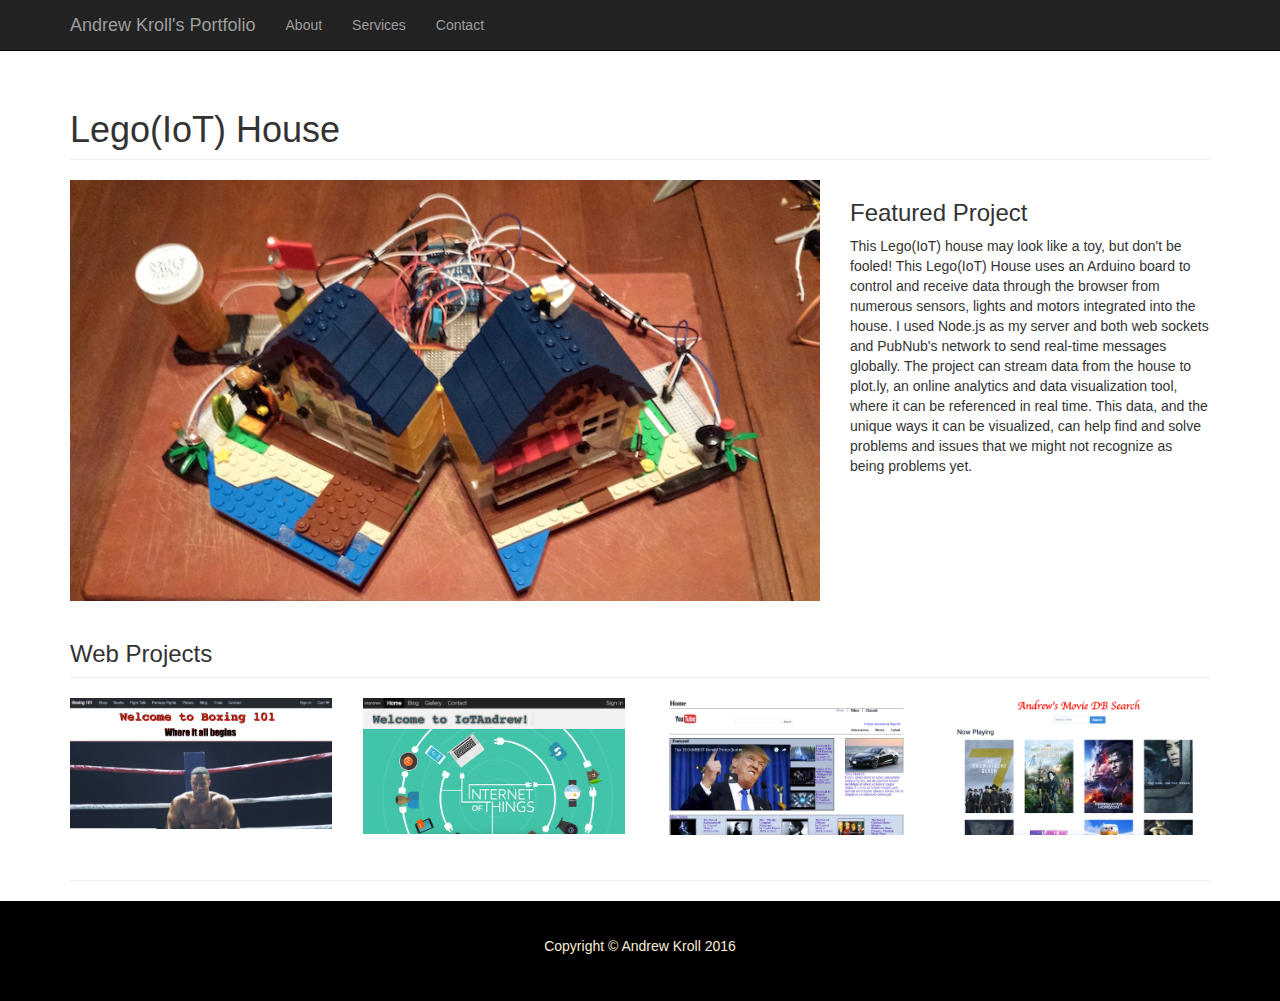
==== index.html @ 804d9c7d "initial commit" ====
<!DOCTYPE html>
<html lang="en">

<head>

    <meta charset="utf-8">
    <meta http-equiv="X-UA-Compatible" content="IE=edge">
    <meta name="viewport" content="width=device-width, initial-scale=1">
    <meta name="description" content="Andrew Kroll's web development portfolio site">
    <meta name="author" content="Andrew Kroll">

    <title>Andrew Kroll's Portfolio</title>

    <link href="css/bootstrap.min.css" rel="stylesheet">

    <link href="css/portfolio-item.css" rel="stylesheet">

</head>

<body>

    <!-- Navigation -->
    <nav class="navbar navbar-inverse navbar-fixed-top" role="navigation">
        <div class="container">
            <!-- Brand and toggle get grouped for better mobile display -->
            <div class="navbar-header">
                <button type="button" class="navbar-toggle" data-toggle="collapse" data-target="#bs-example-navbar-collapse-1">
                    <span class="sr-only">Toggle navigation</span>
                    <span class="icon-bar"></span>
                    <span class="icon-bar"></span>
                    <span class="icon-bar"></span>
                </button>
                <a class="navbar-brand" href="#">Andrew Kroll's Portfolio</a>
            </div>
            <!-- Collect the nav links, forms, and other content for toggling -->
            <div class="collapse navbar-collapse" id="bs-example-navbar-collapse-1">
                <ul class="nav navbar-nav">
                    <li>
                        <a href="#">About</a>
                    </li>
                    <li>
                        <a href="#">Services</a>
                    </li>
                    <li>
                        <a href="#">Contact</a>
                    </li>
                </ul>
            </div>
            <!-- /.navbar-collapse -->
        </div>
        <!-- /.container -->
    </nav>

    <!-- Page Content -->
    <div class="container">

        <!-- Portfolio Item Heading -->
        <div class="row">
            <div class="col-lg-12">
                <h1 class="page-header">Lego(IoT) House
                </h1>
            </div>
        </div>
        <!-- /.row -->

        <!-- Portfolio Item Row -->
        <div class="row">

            <div class="col-md-8">
                <img class="img-responsive" src="img/main-pic.png" alt="">
            </div>

            <div class="col-md-4">
                <h3>Featured Project</h3>
                <p>This Lego(IoT) house may look like a toy, but don't be fooled! This Lego(IoT) House uses an Arduino board to control and receive data through the browser from numerous sensors, lights and motors integrated into the house. I used Node.js as my server and both web sockets and PubNub's network to send real-time messages globally. The project can stream data from the house to plot.ly, an online analytics and data visualization tool, where it can be referenced in real time. This data, and the unique ways it can be visualized, can help find and solve problems and issues that we might not recognize as being problems yet.</p>
                <!-- <h3>Project Details</h3>
                <ul>
                    <li></li>
                    <li>Dolor Sit Amet</li>
                    <li>Consectetur</li>
                    <li>Adipiscing Elit</li>
                </ul> -->
            </div>

        </div>
        <!-- /.row -->

        <!-- Related Projects Row -->
        <div class="row">

            <div class="col-lg-12">
                <h3 class="page-header">Web Projects</h3>
            </div>

            <div class="col-sm-3 col-xs-6">
                <a href="http://www.boxing101.com" target="_blank">
                    <img class="img-responsive portfolio-item" src="img/b101.png" alt="">
                </a>
            </div>

            <div class="col-sm-3 col-xs-6">
                <a href="http://www.iotandrew.com" target="_blank">
                    <img class="img-responsive portfolio-item" src="img/iota.png" alt="">
                </a>
            </div>

            <div class="col-sm-3 col-xs-6">
                <a href="http://youtube.andrewkroll.com" target="_blank">
                    <img class="img-responsive portfolio-item" src="img/youtube.png" alt="">
                </a>
            </div>

            <div class="col-sm-3 col-xs-6">
                <a href="http://moviedb.andrewkroll.com" target="_blank">
                    <img class="img-responsive portfolio-item" src="img/mdb.png" alt="">
                </a>
            </div>

        </div>
        <!-- /.row -->

        <hr>

        <!-- Footer -->
        <footer>
            <div class="container footer">
                <div class="col-lg-12">
                    <p>Copyright &copy; Andrew Kroll 2016</p>
                </div>
            </div>
            <!-- /.row -->
        </footer>

    </div>
    <!-- /.container -->

    <!-- jQuery -->
    <script src="js/jquery.js"></script>

    <!-- Bootstrap Core JavaScript -->
    <script src="js/bootstrap.min.js"></script>

</body>

</html>
---- css/portfolio-item.css ----
/*!
 * Start Bootstrap - Portfolio Item (http://startbootstrap.com/)
 * Copyright 2013-2016 Start Bootstrap
 * Licensed under MIT (https://github.com/BlackrockDigital/startbootstrap/blob/gh-pages/LICENSE)
 */

body {
    padding-top: 70px; /* Required padding for .navbar-fixed-top. Remove if using .navbar-static-top. Change if height of navigation changes. */
}

.portfolio-item {
    margin-bottom: 25px;
}

footer {
  height: 100px;
  background-color: black;
  position: absolute;
  left: 0;
  right: 0;
  width: 100%;
  display: flex;
	justify-content: center;
	align-items: center;
}
footer p {
  text-align: center;
  color: #FAEBD7;
}
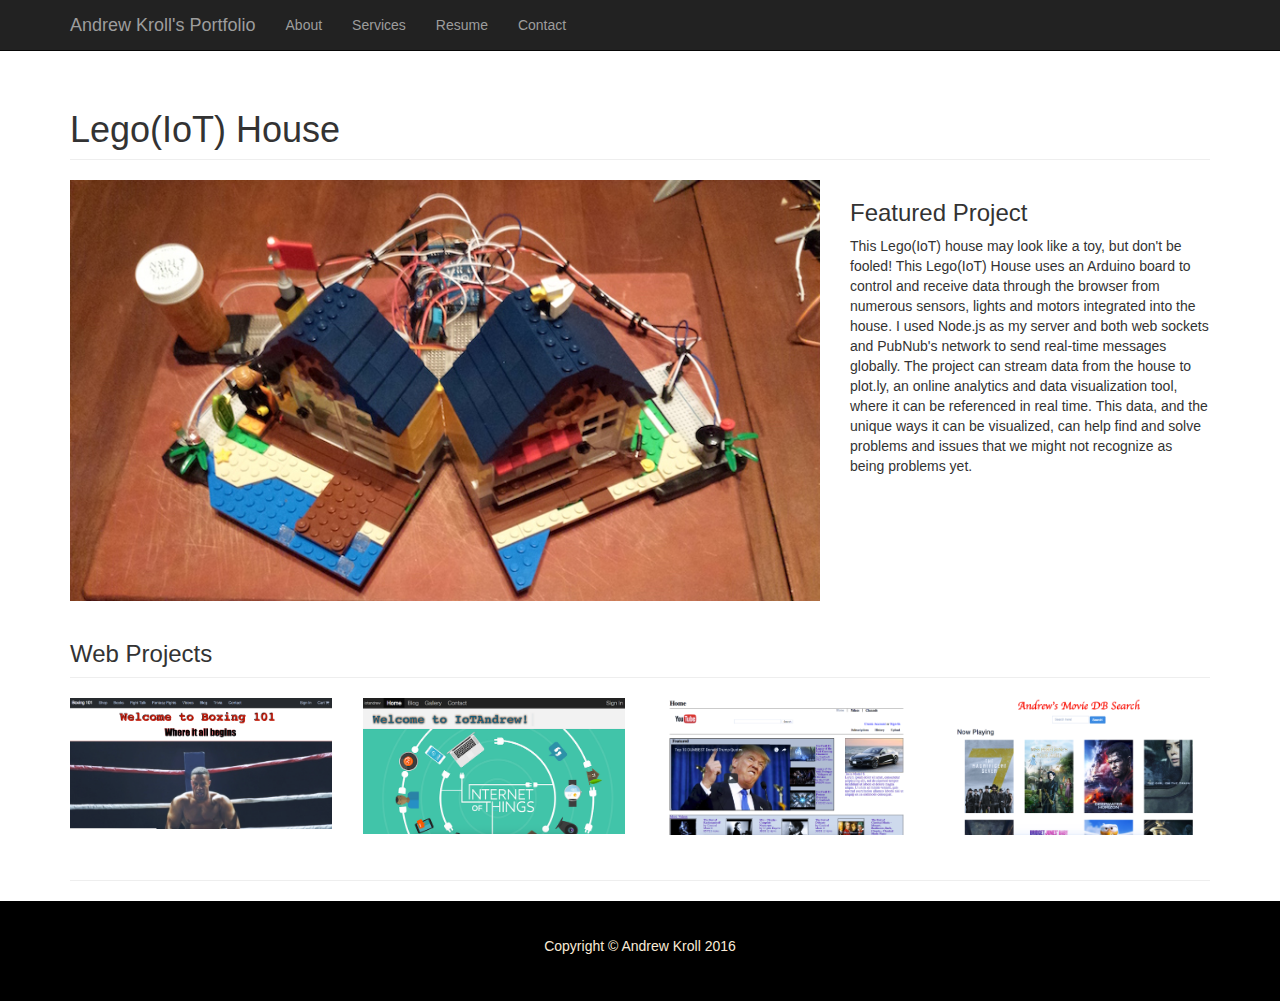
==== commit 4a1bc118: "added resume" ====
--- a/index.html
+++ b/index.html
@@ -40,6 +40,9 @@
                     </li>
                     <li>
                         <a href="#">Services</a>
+                    </li>
+                    <li>
+                        <a href="img/AKroll_Res.pdf" target="_blank">Resume</a>
                     </li>
                     <li>
                         <a href="#">Contact</a>
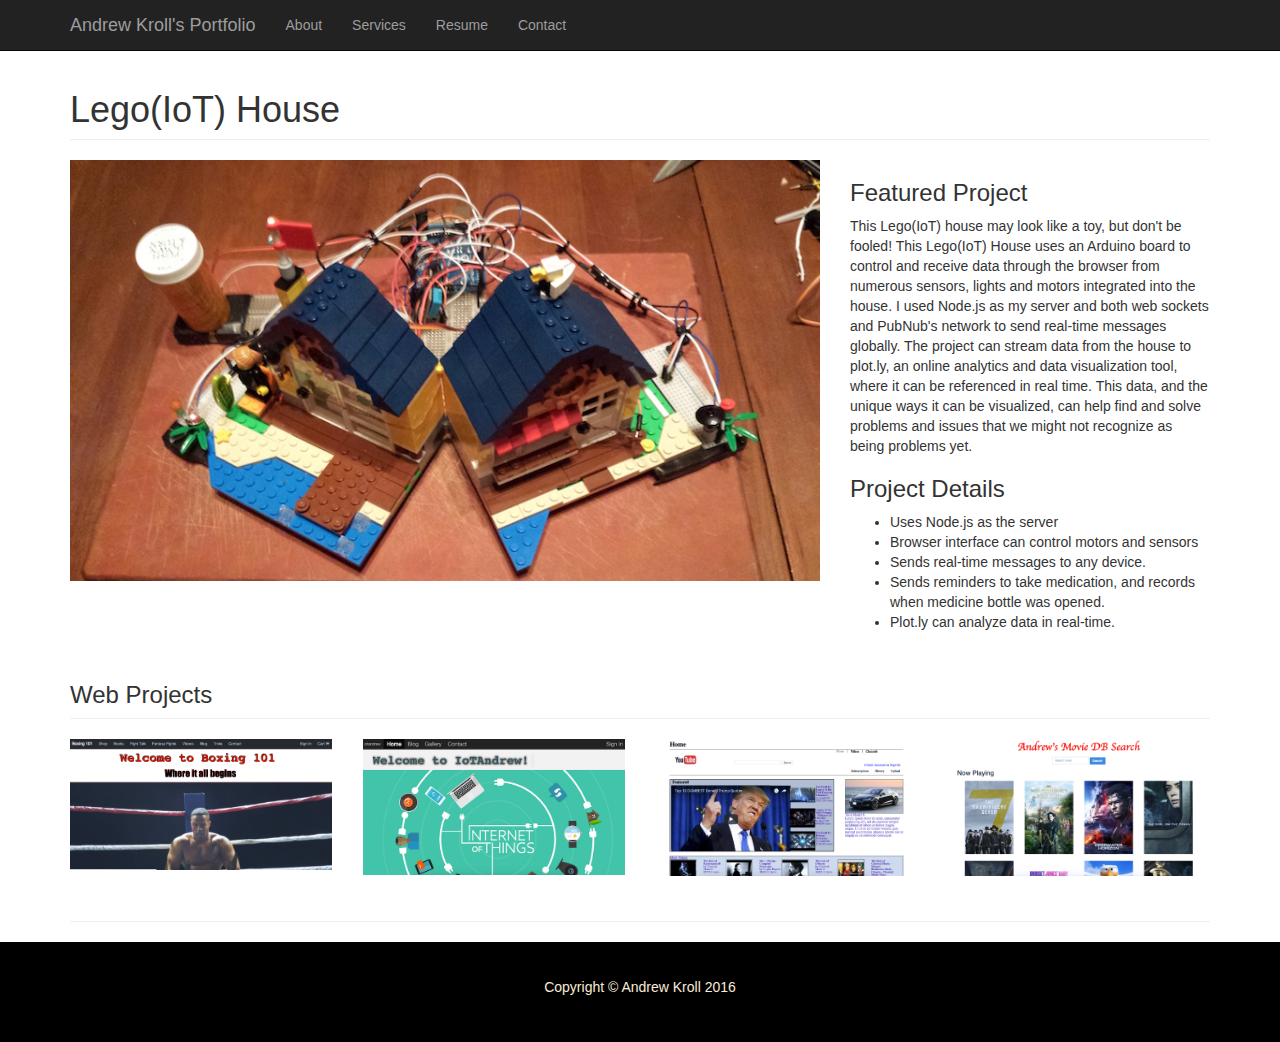
==== commit 777cbb89: "added details to project" ====
--- a/index.html
+++ b/index.html
@@ -45,7 +45,7 @@
                         <a href="img/AKroll_Res.pdf" target="_blank">Resume</a>
                     </li>
                     <li>
-                        <a href="#">Contact</a>
+                        <a href="/contact.html">Contact</a>
                     </li>
                 </ul>
             </div>
@@ -76,13 +76,14 @@
             <div class="col-md-4">
                 <h3>Featured Project</h3>
                 <p>This Lego(IoT) house may look like a toy, but don't be fooled! This Lego(IoT) House uses an Arduino board to control and receive data through the browser from numerous sensors, lights and motors integrated into the house. I used Node.js as my server and both web sockets and PubNub's network to send real-time messages globally. The project can stream data from the house to plot.ly, an online analytics and data visualization tool, where it can be referenced in real time. This data, and the unique ways it can be visualized, can help find and solve problems and issues that we might not recognize as being problems yet.</p>
-                <!-- <h3>Project Details</h3>
+                <h3>Project Details</h3>
                 <ul>
-                    <li></li>
-                    <li>Dolor Sit Amet</li>
-                    <li>Consectetur</li>
-                    <li>Adipiscing Elit</li>
-                </ul> -->
+                    <li>Uses Node.js as the server</li>
+                    <li>Browser interface can control motors and sensors</li>
+                    <li>Sends real-time messages to any device.</li>
+                    <li>Sends reminders to take medication, and records when medicine bottle was opened.</li>
+                    <li>Plot.ly can analyze data in real-time.</li>
+                </ul>
             </div>
 
         </div>
--- a/css/portfolio-item.css
+++ b/css/portfolio-item.css
@@ -5,7 +5,7 @@
  */
 
 body {
-    padding-top: 70px; /* Required padding for .navbar-fixed-top. Remove if using .navbar-static-top. Change if height of navigation changes. */
+    padding-top: 50px; /* Required padding for .navbar-fixed-top. Remove if using .navbar-static-top. Change if height of navigation changes. */
 }
 
 .portfolio-item {
@@ -27,3 +27,6 @@
   text-align: center;
   color: #FAEBD7;
 }
+#contact {
+  background-color: #F5F5DC;
+}
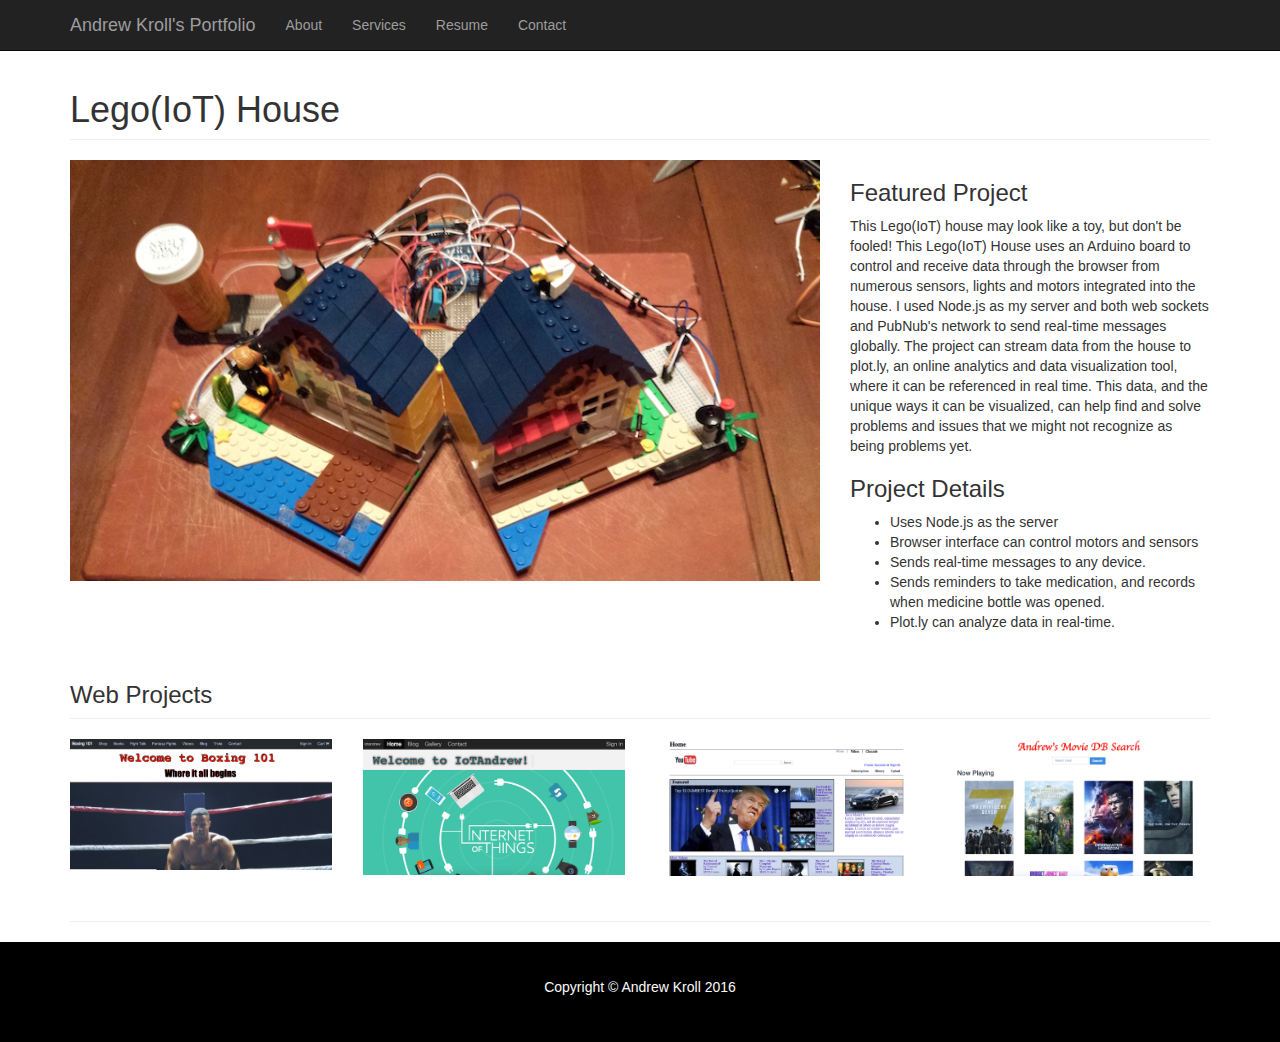
==== commit 9a27709e: "min height contact" ====
--- a/index.html
+++ b/index.html
@@ -96,25 +96,25 @@
                 <h3 class="page-header">Web Projects</h3>
             </div>
 
-            <div class="col-sm-3 col-xs-6">
+            <div class="col-sm-3 col-xs-6 pics">
                 <a href="http://www.boxing101.com" target="_blank">
                     <img class="img-responsive portfolio-item" src="img/b101.png" alt="">
                 </a>
             </div>
 
-            <div class="col-sm-3 col-xs-6">
+            <div class="col-sm-3 col-xs-6 pics">
                 <a href="http://www.iotandrew.com" target="_blank">
                     <img class="img-responsive portfolio-item" src="img/iota.png" alt="">
                 </a>
             </div>
 
-            <div class="col-sm-3 col-xs-6">
+            <div class="col-sm-3 col-xs-6 pics">
                 <a href="http://youtube.andrewkroll.com" target="_blank">
                     <img class="img-responsive portfolio-item" src="img/youtube.png" alt="">
                 </a>
             </div>
 
-            <div class="col-sm-3 col-xs-6">
+            <div class="col-sm-3 col-xs-6 pics">
                 <a href="http://moviedb.andrewkroll.com" target="_blank">
                     <img class="img-responsive portfolio-item" src="img/mdb.png" alt="">
                 </a>
--- a/css/portfolio-item.css
+++ b/css/portfolio-item.css
@@ -25,8 +25,11 @@
 }
 footer p {
   text-align: center;
-  color: #FAEBD7;
+  color: #FAFAFA;
 }
 #contact {
   background-color: #F5F5DC;
 }
+.length {
+  min-height: 800px;
+}
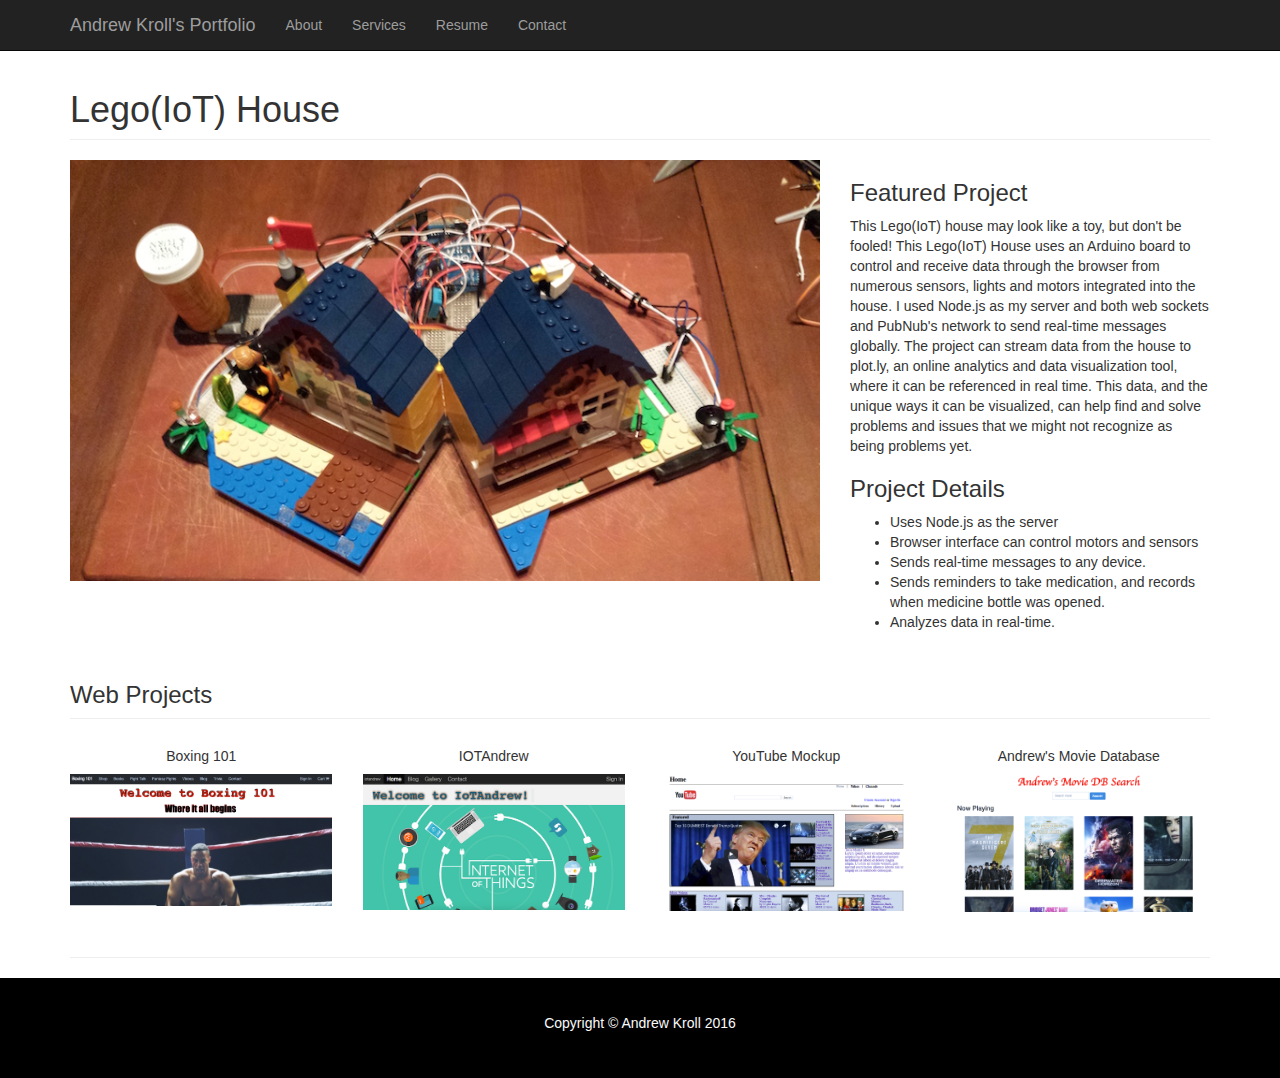
==== commit b27097ad: "added titles to pics" ====
--- a/index.html
+++ b/index.html
@@ -82,7 +82,7 @@
                     <li>Browser interface can control motors and sensors</li>
                     <li>Sends real-time messages to any device.</li>
                     <li>Sends reminders to take medication, and records when medicine bottle was opened.</li>
-                    <li>Plot.ly can analyze data in real-time.</li>
+                    <li>Analyzes data in real-time.</li>
                 </ul>
             </div>
 
@@ -96,25 +96,29 @@
                 <h3 class="page-header">Web Projects</h3>
             </div>
 
-            <div class="col-sm-3 col-xs-6 pics">
+            <div class="col-sm-3 col-xs-6 project">
+              <h5 class=''>Boxing 101</h5>
                 <a href="http://www.boxing101.com" target="_blank">
                     <img class="img-responsive portfolio-item" src="img/b101.png" alt="">
                 </a>
             </div>
 
-            <div class="col-sm-3 col-xs-6 pics">
+            <div class="col-sm-3 col-xs-6 project">
+              <h5 class=''>IOTAndrew</h5>
                 <a href="http://www.iotandrew.com" target="_blank">
                     <img class="img-responsive portfolio-item" src="img/iota.png" alt="">
                 </a>
             </div>
 
-            <div class="col-sm-3 col-xs-6 pics">
+            <div class="col-sm-3 col-xs-6 project">
+              <h5 class=''>YouTube Mockup</h5>
                 <a href="http://youtube.andrewkroll.com" target="_blank">
                     <img class="img-responsive portfolio-item" src="img/youtube.png" alt="">
                 </a>
             </div>
 
-            <div class="col-sm-3 col-xs-6 pics">
+            <div class="col-sm-3 col-xs-6 project">
+              <h5 class=''>Andrew's Movie Database</h5>
                 <a href="http://moviedb.andrewkroll.com" target="_blank">
                     <img class="img-responsive portfolio-item" src="img/mdb.png" alt="">
                 </a>
--- a/css/portfolio-item.css
+++ b/css/portfolio-item.css
@@ -28,8 +28,12 @@
   color: #FAFAFA;
 }
 #contact {
+  padding: 50px;
   background-color: #F5F5DC;
 }
 .length {
   min-height: 800px;
 }
+.project h5{
+  text-align: center; 
+}
